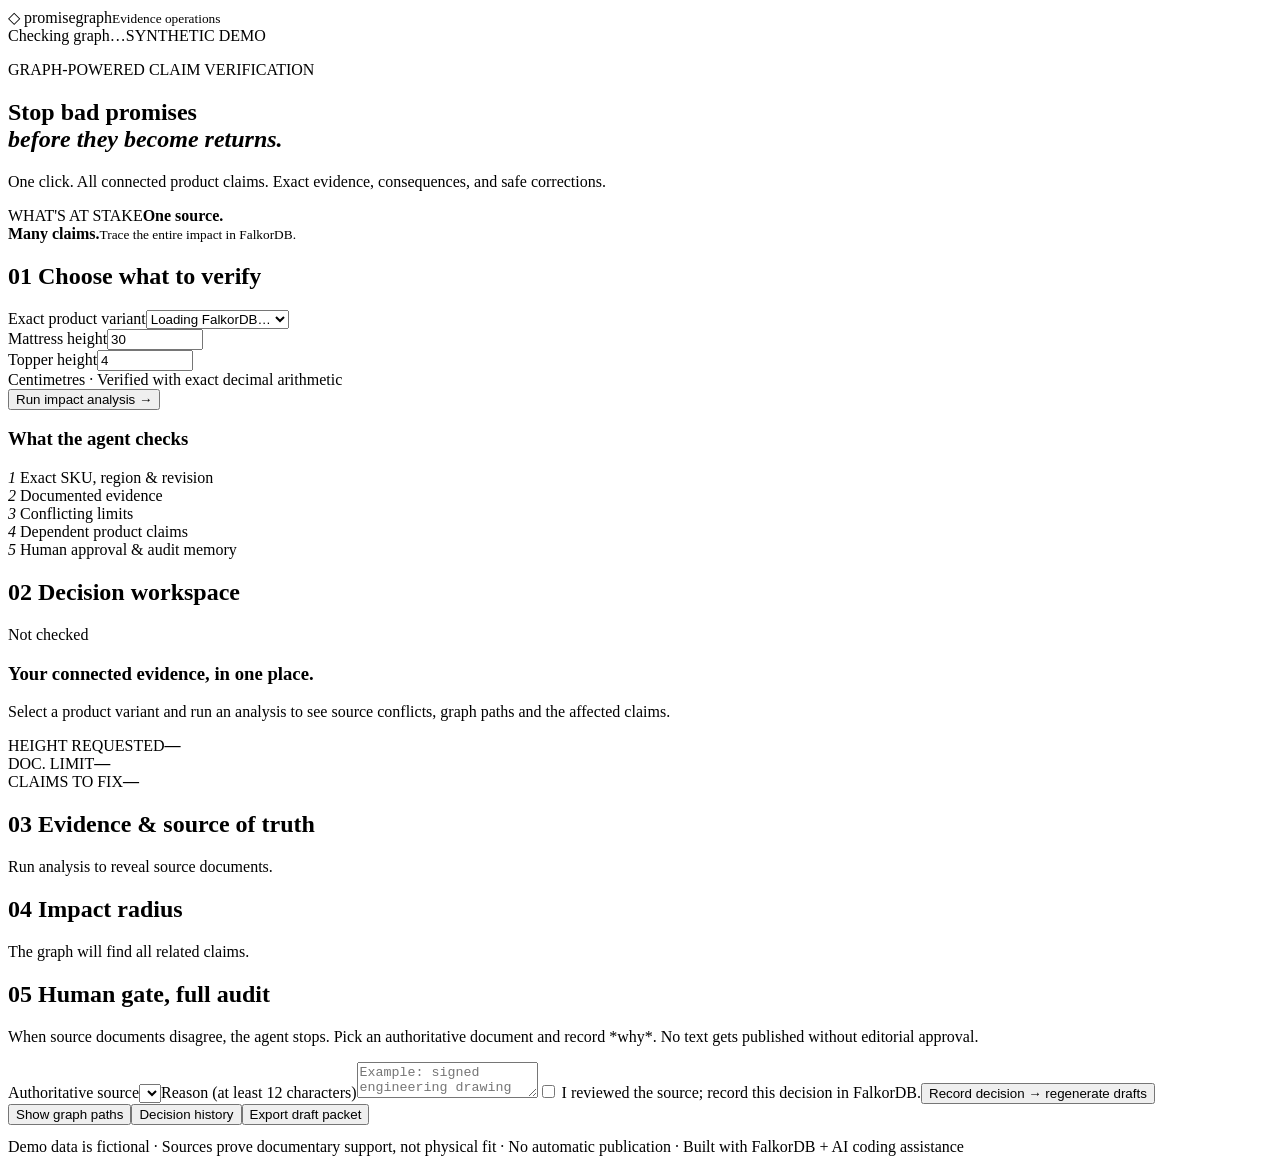
==== promisegraph/static/index.html @ b5dfa3b0 "Publish PromiseGraph Graph Hacks 2026 source, tests and deployment blueprint" ====
<!doctype html><html lang="en"><head><meta charset="utf-8"><meta name="viewport" content="width=device-width,initial-scale=1"><title>PromiseGraph — Before you promise.</title><link rel="stylesheet" href="/static/style.css"></head>
<body><header class="topbar"><div class="logo"><span class="brand-icon">◇</span> promise<span>graph</span><small>Evidence operations</small></div><div class="topright"><span class="live" id="connection">Checking graph…</span><span class="demo">SYNTHETIC DEMO</span></div></header>
<main class="shell"><section class="intro"><div><p class="eyebrow">GRAPH-POWERED CLAIM VERIFICATION</p><h1>Stop bad promises<br><em>before they become returns.</em></h1><p class="lede">One click. All connected product claims. Exact evidence, consequences, and safe corrections.</p></div><div class="metric"><span>WHAT'S AT STAKE</span><strong>One source.<br>Many claims.</strong><small>Trace the entire impact in FalkorDB.</small></div></section>
<section class="workspace"><aside class="panel controls"><h2>01 <span>Choose what to verify</span></h2><label for="variant">Exact product variant</label><select id="variant"><option value="">Loading FalkorDB…</option></select><div class="two"><div><label for="mattress">Mattress height</label><input type="number" min="0" max="10000" step="0.01" id="mattress" value="30"></div><div><label for="topper">Topper height</label><input type="number" min="0" max="10000" step="0.01" id="topper" value="4"></div></div><div class="tiny">Centimetres · Verified with exact decimal arithmetic</div><button id="check" class="primary">Run impact analysis <b>→</b></button><div class="rule"></div><h3>What the agent checks</h3><div class="steps"><div><i>1</i> Exact SKU, region & revision</div><div><i>2</i> Documented evidence</div><div><i>3</i> Conflicting limits</div><div><i>4</i> Dependent product claims</div><div><i>5</i> Human approval & audit memory</div></div></aside>
<section class="results"><div class="panel summary"><div class="sectionline"><h2>02 <span>Decision workspace</span></h2><span id="status" class="pill neutral">Not checked</span></div><h3 id="headline">Your connected evidence, in one place.</h3><p id="explanation">Select a product variant and run an analysis to see source conflicts, graph paths and the affected claims.</p><div class="stats"><div><span>HEIGHT REQUESTED</span><strong id="required">—</strong></div><div><span>DOC. LIMIT</span><strong id="limit">—</strong></div><div><span>CLAIMS TO FIX</span><strong id="impact">—</strong></div></div></div>
<div class="result-grid"><div class="panel" id="sourcesPanel"><h2>03 <span>Evidence & source of truth</span></h2><div id="sources" class="placeholder">Run analysis to reveal source documents.</div></div><div class="panel"><h2>04 <span>Impact radius</span></h2><div id="claims" class="placeholder">The graph will find all related claims.</div></div></div>
<div class="panel approvals"><h2>05 <span>Human gate, full audit</span></h2><p class="small">When source documents disagree, the agent stops. Pick an authoritative document and record *why*. No text gets published without editorial approval.</p><div id="review" class="hidden"><label for="authority">Authoritative source</label><select id="authority"></select><label for="reason">Reason (at least 12 characters)</label><textarea id="reason" rows="2" placeholder="Example: signed engineering drawing supersedes preliminary supplier catalogue"></textarea><label class="checkline"><input id="confirm" type="checkbox"> I reviewed the source; record this decision in FalkorDB.</label><button id="approve" class="secondary">Record decision → regenerate drafts</button></div><div class="actions"><button id="paths" class="ghost">Show graph paths</button><button id="history" class="ghost">Decision history</button><button id="export" class="ghost">Export draft packet</button></div><pre id="details" class="details hidden"></pre></div></section></section>
<footer>Demo data is fictional · Sources prove documentary support, not physical fit · No automatic publication · Built with FalkorDB + AI coding assistance</footer></main><script src="/static/app.js"></script></body></html>
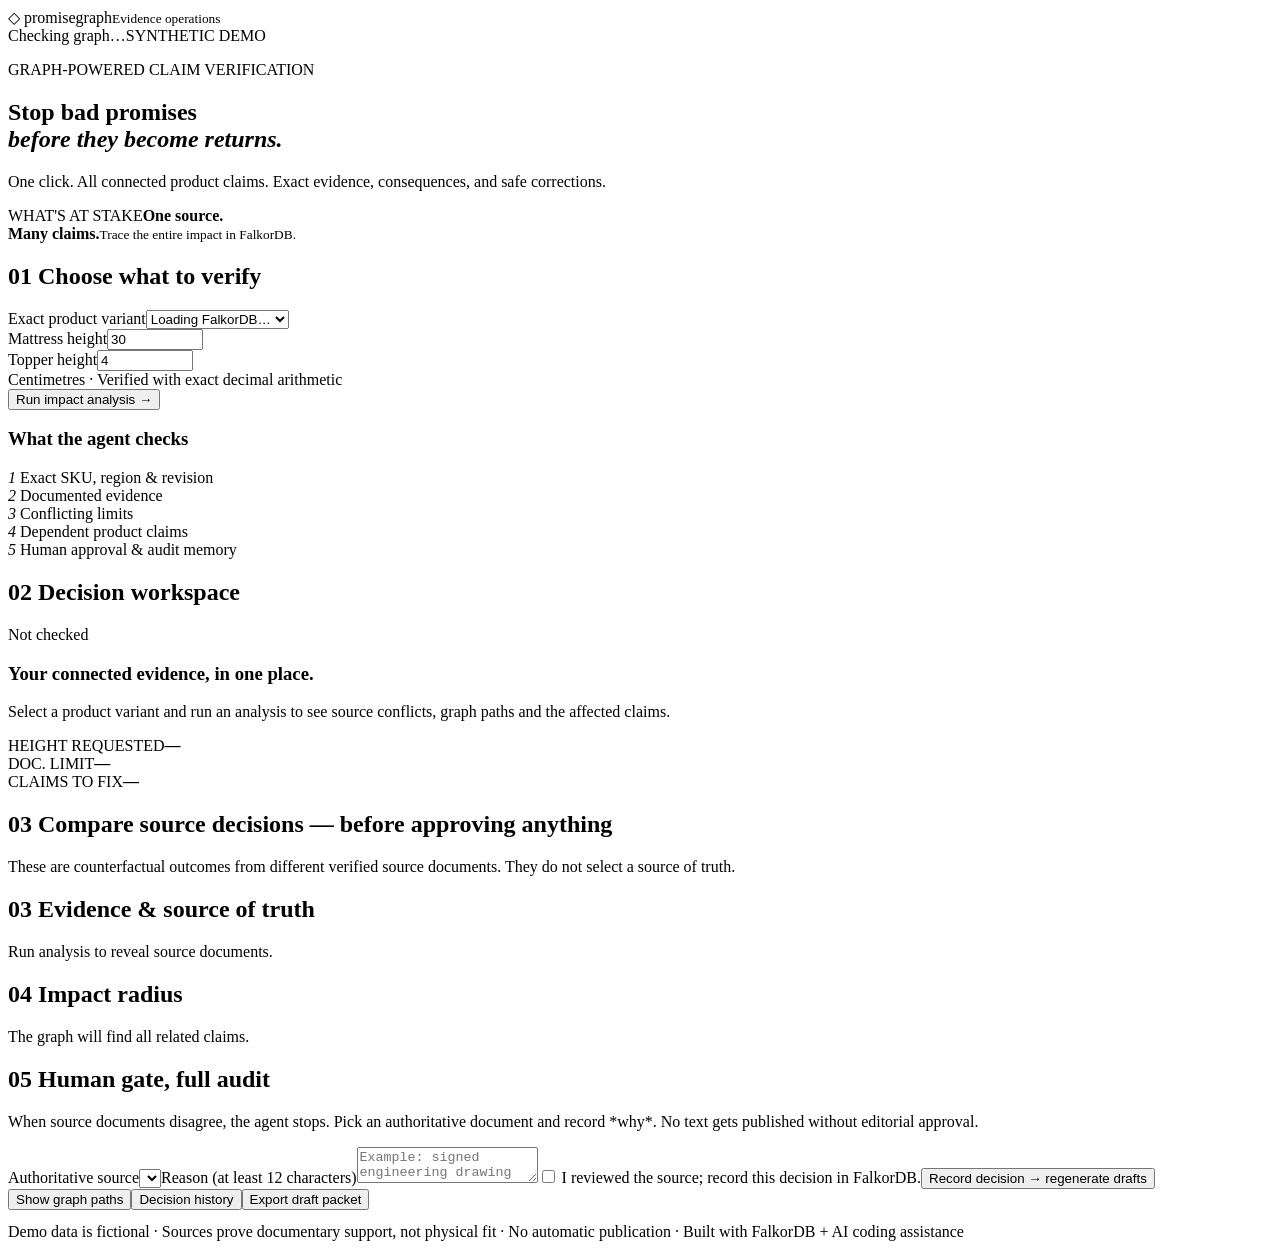
==== commit 0da2dc58: "Add evidence-driven what-if analysis, UX and regression checks" ====
--- a/promisegraph/static/index.html
+++ b/promisegraph/static/index.html
@@ -3,6 +3,7 @@
 <main class="shell"><section class="intro"><div><p class="eyebrow">GRAPH-POWERED CLAIM VERIFICATION</p><h1>Stop bad promises<br><em>before they become returns.</em></h1><p class="lede">One click. All connected product claims. Exact evidence, consequences, and safe corrections.</p></div><div class="metric"><span>WHAT'S AT STAKE</span><strong>One source.<br>Many claims.</strong><small>Trace the entire impact in FalkorDB.</small></div></section>
 <section class="workspace"><aside class="panel controls"><h2>01 <span>Choose what to verify</span></h2><label for="variant">Exact product variant</label><select id="variant"><option value="">Loading FalkorDB…</option></select><div class="two"><div><label for="mattress">Mattress height</label><input type="number" min="0" max="10000" step="0.01" id="mattress" value="30"></div><div><label for="topper">Topper height</label><input type="number" min="0" max="10000" step="0.01" id="topper" value="4"></div></div><div class="tiny">Centimetres · Verified with exact decimal arithmetic</div><button id="check" class="primary">Run impact analysis <b>→</b></button><div class="rule"></div><h3>What the agent checks</h3><div class="steps"><div><i>1</i> Exact SKU, region & revision</div><div><i>2</i> Documented evidence</div><div><i>3</i> Conflicting limits</div><div><i>4</i> Dependent product claims</div><div><i>5</i> Human approval & audit memory</div></div></aside>
 <section class="results"><div class="panel summary"><div class="sectionline"><h2>02 <span>Decision workspace</span></h2><span id="status" class="pill neutral">Not checked</span></div><h3 id="headline">Your connected evidence, in one place.</h3><p id="explanation">Select a product variant and run an analysis to see source conflicts, graph paths and the affected claims.</p><div class="stats"><div><span>HEIGHT REQUESTED</span><strong id="required">—</strong></div><div><span>DOC. LIMIT</span><strong id="limit">—</strong></div><div><span>CLAIMS TO FIX</span><strong id="impact">—</strong></div></div></div>
+<div id="scenarios" class="panel scenarios hidden" aria-live="polite"><h2>03 <span>Compare source decisions — before approving anything</span></h2><p class="small">These are counterfactual outcomes from different verified source documents. They do not select a source of truth.</p><div id="scenarioCards" class="scenario-grid"></div></div>
 <div class="result-grid"><div class="panel" id="sourcesPanel"><h2>03 <span>Evidence & source of truth</span></h2><div id="sources" class="placeholder">Run analysis to reveal source documents.</div></div><div class="panel"><h2>04 <span>Impact radius</span></h2><div id="claims" class="placeholder">The graph will find all related claims.</div></div></div>
 <div class="panel approvals"><h2>05 <span>Human gate, full audit</span></h2><p class="small">When source documents disagree, the agent stops. Pick an authoritative document and record *why*. No text gets published without editorial approval.</p><div id="review" class="hidden"><label for="authority">Authoritative source</label><select id="authority"></select><label for="reason">Reason (at least 12 characters)</label><textarea id="reason" rows="2" placeholder="Example: signed engineering drawing supersedes preliminary supplier catalogue"></textarea><label class="checkline"><input id="confirm" type="checkbox"> I reviewed the source; record this decision in FalkorDB.</label><button id="approve" class="secondary">Record decision → regenerate drafts</button></div><div class="actions"><button id="paths" class="ghost">Show graph paths</button><button id="history" class="ghost">Decision history</button><button id="export" class="ghost">Export draft packet</button></div><pre id="details" class="details hidden"></pre></div></section></section>
 <footer>Demo data is fictional · Sources prove documentary support, not physical fit · No automatic publication · Built with FalkorDB + AI coding assistance</footer></main><script src="/static/app.js"></script></body></html>
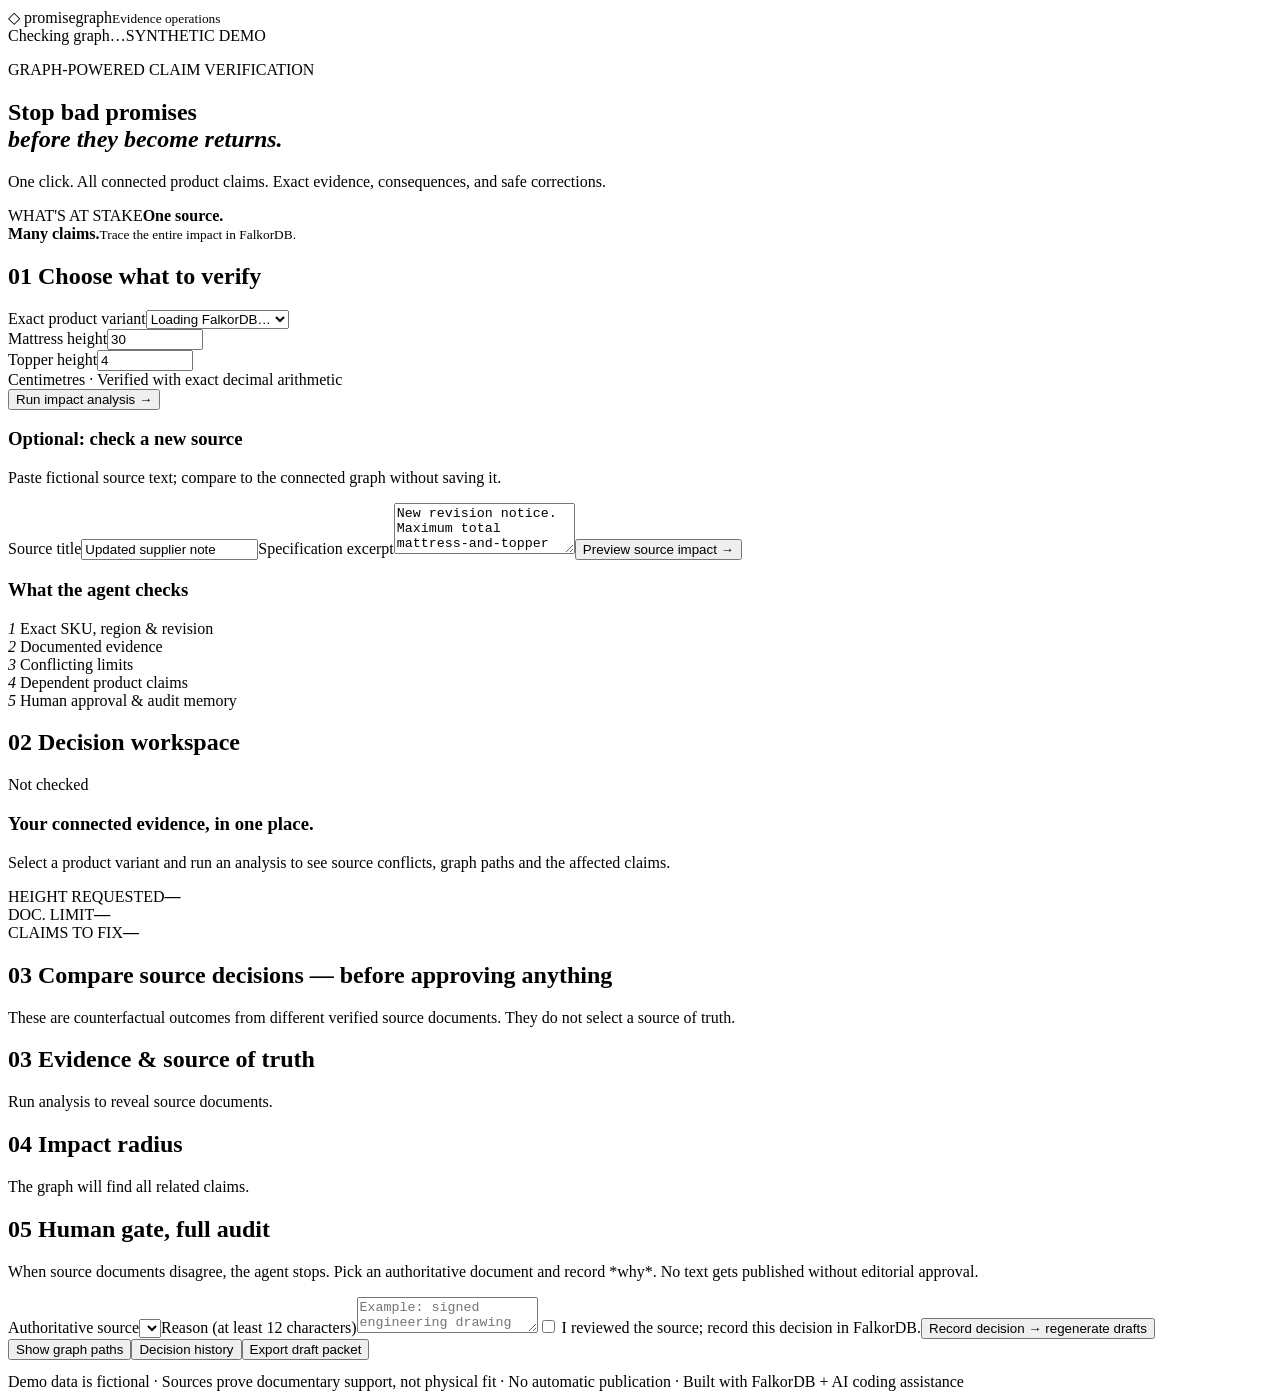
==== commit 8f925cd1: "Preview new synthetic source excerpts against graph context without writing data" ====
--- a/promisegraph/static/index.html
+++ b/promisegraph/static/index.html
@@ -1,7 +1,7 @@
 <!doctype html><html lang="en"><head><meta charset="utf-8"><meta name="viewport" content="width=device-width,initial-scale=1"><title>PromiseGraph — Before you promise.</title><link rel="stylesheet" href="/static/style.css"></head>
 <body><header class="topbar"><div class="logo"><span class="brand-icon">◇</span> promise<span>graph</span><small>Evidence operations</small></div><div class="topright"><span class="live" id="connection">Checking graph…</span><span class="demo">SYNTHETIC DEMO</span></div></header>
 <main class="shell"><section class="intro"><div><p class="eyebrow">GRAPH-POWERED CLAIM VERIFICATION</p><h1>Stop bad promises<br><em>before they become returns.</em></h1><p class="lede">One click. All connected product claims. Exact evidence, consequences, and safe corrections.</p></div><div class="metric"><span>WHAT'S AT STAKE</span><strong>One source.<br>Many claims.</strong><small>Trace the entire impact in FalkorDB.</small></div></section>
-<section class="workspace"><aside class="panel controls"><h2>01 <span>Choose what to verify</span></h2><label for="variant">Exact product variant</label><select id="variant"><option value="">Loading FalkorDB…</option></select><div class="two"><div><label for="mattress">Mattress height</label><input type="number" min="0" max="10000" step="0.01" id="mattress" value="30"></div><div><label for="topper">Topper height</label><input type="number" min="0" max="10000" step="0.01" id="topper" value="4"></div></div><div class="tiny">Centimetres · Verified with exact decimal arithmetic</div><button id="check" class="primary">Run impact analysis <b>→</b></button><div class="rule"></div><h3>What the agent checks</h3><div class="steps"><div><i>1</i> Exact SKU, region & revision</div><div><i>2</i> Documented evidence</div><div><i>3</i> Conflicting limits</div><div><i>4</i> Dependent product claims</div><div><i>5</i> Human approval & audit memory</div></div></aside>
+<section class="workspace"><aside class="panel controls"><h2>01 <span>Choose what to verify</span></h2><label for="variant">Exact product variant</label><select id="variant"><option value="">Loading FalkorDB…</option></select><div class="two"><div><label for="mattress">Mattress height</label><input type="number" min="0" max="10000" step="0.01" id="mattress" value="30"></div><div><label for="topper">Topper height</label><input type="number" min="0" max="10000" step="0.01" id="topper" value="4"></div></div><div class="tiny">Centimetres · Verified with exact decimal arithmetic</div><button id="check" class="primary">Run impact analysis <b>→</b></button><div class="rule"></div><h3>Optional: check a new source</h3><p class="small">Paste fictional source text; compare to the connected graph without saving it.</p><label for="newtitle">Source title</label><input id="newtitle" type="text" maxlength="100" value="Updated supplier note"><label for="newtext">Specification excerpt</label><textarea id="newtext" rows="3" maxlength="2000">New revision notice. Maximum total mattress-and-topper height: 32 cm.</textarea><button id="preview" class="ghost preview-button">Preview source impact →</button><p id="previewNote" class="small"></p><div class="rule"></div><h3>What the agent checks</h3><div class="steps"><div><i>1</i> Exact SKU, region & revision</div><div><i>2</i> Documented evidence</div><div><i>3</i> Conflicting limits</div><div><i>4</i> Dependent product claims</div><div><i>5</i> Human approval & audit memory</div></div></aside>
 <section class="results"><div class="panel summary"><div class="sectionline"><h2>02 <span>Decision workspace</span></h2><span id="status" class="pill neutral">Not checked</span></div><h3 id="headline">Your connected evidence, in one place.</h3><p id="explanation">Select a product variant and run an analysis to see source conflicts, graph paths and the affected claims.</p><div class="stats"><div><span>HEIGHT REQUESTED</span><strong id="required">—</strong></div><div><span>DOC. LIMIT</span><strong id="limit">—</strong></div><div><span>CLAIMS TO FIX</span><strong id="impact">—</strong></div></div></div>
 <div id="scenarios" class="panel scenarios hidden" aria-live="polite"><h2>03 <span>Compare source decisions — before approving anything</span></h2><p class="small">These are counterfactual outcomes from different verified source documents. They do not select a source of truth.</p><div id="scenarioCards" class="scenario-grid"></div></div>
 <div class="result-grid"><div class="panel" id="sourcesPanel"><h2>03 <span>Evidence & source of truth</span></h2><div id="sources" class="placeholder">Run analysis to reveal source documents.</div></div><div class="panel"><h2>04 <span>Impact radius</span></h2><div id="claims" class="placeholder">The graph will find all related claims.</div></div></div>
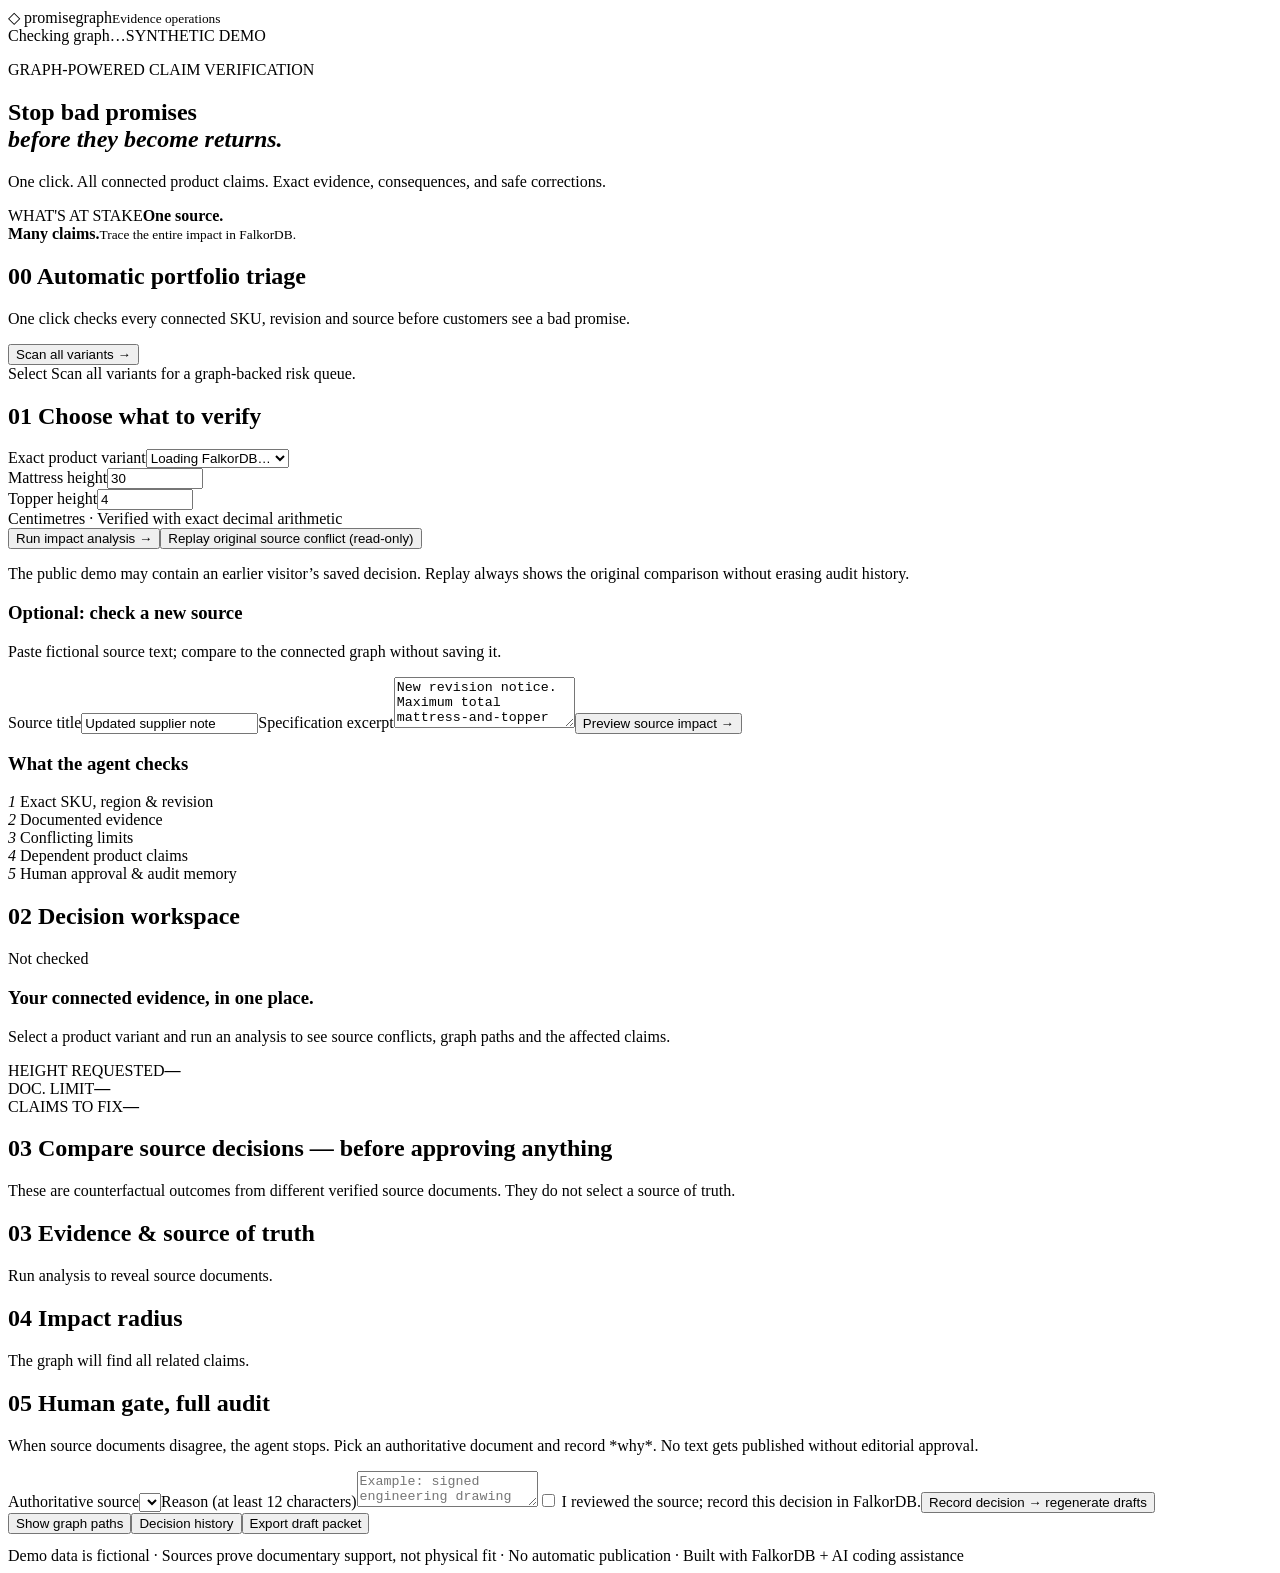
==== commit a7723716: "Improve judge UX: graph-wide one-click triage and non-destructive scenario replay" ====
--- a/promisegraph/static/index.html
+++ b/promisegraph/static/index.html
@@ -1,7 +1,7 @@
 <!doctype html><html lang="en"><head><meta charset="utf-8"><meta name="viewport" content="width=device-width,initial-scale=1"><title>PromiseGraph — Before you promise.</title><link rel="stylesheet" href="/static/style.css"></head>
 <body><header class="topbar"><div class="logo"><span class="brand-icon">◇</span> promise<span>graph</span><small>Evidence operations</small></div><div class="topright"><span class="live" id="connection">Checking graph…</span><span class="demo">SYNTHETIC DEMO</span></div></header>
 <main class="shell"><section class="intro"><div><p class="eyebrow">GRAPH-POWERED CLAIM VERIFICATION</p><h1>Stop bad promises<br><em>before they become returns.</em></h1><p class="lede">One click. All connected product claims. Exact evidence, consequences, and safe corrections.</p></div><div class="metric"><span>WHAT'S AT STAKE</span><strong>One source.<br>Many claims.</strong><small>Trace the entire impact in FalkorDB.</small></div></section>
-<section class="workspace"><aside class="panel controls"><h2>01 <span>Choose what to verify</span></h2><label for="variant">Exact product variant</label><select id="variant"><option value="">Loading FalkorDB…</option></select><div class="two"><div><label for="mattress">Mattress height</label><input type="number" min="0" max="10000" step="0.01" id="mattress" value="30"></div><div><label for="topper">Topper height</label><input type="number" min="0" max="10000" step="0.01" id="topper" value="4"></div></div><div class="tiny">Centimetres · Verified with exact decimal arithmetic</div><button id="check" class="primary">Run impact analysis <b>→</b></button><div class="rule"></div><h3>Optional: check a new source</h3><p class="small">Paste fictional source text; compare to the connected graph without saving it.</p><label for="newtitle">Source title</label><input id="newtitle" type="text" maxlength="100" value="Updated supplier note"><label for="newtext">Specification excerpt</label><textarea id="newtext" rows="3" maxlength="2000">New revision notice. Maximum total mattress-and-topper height: 32 cm.</textarea><button id="preview" class="ghost preview-button">Preview source impact →</button><p id="previewNote" class="small"></p><div class="rule"></div><h3>What the agent checks</h3><div class="steps"><div><i>1</i> Exact SKU, region & revision</div><div><i>2</i> Documented evidence</div><div><i>3</i> Conflicting limits</div><div><i>4</i> Dependent product claims</div><div><i>5</i> Human approval & audit memory</div></div></aside>
+<section class="panel" id="portfolioPanel" aria-label="Portfolio triage"><div class="sectionline"><div><h2>00 <span>Automatic portfolio triage</span></h2><p class="small">One click checks every connected SKU, revision and source before customers see a bad promise.</p></div><button id="scanPortfolio" class="secondary">Scan all variants →</button></div><div id="portfolioSummary" role="status" aria-live="polite" class="small">Select Scan all variants for a graph-backed risk queue.</div><div id="portfolioItems" class="portfolio-grid"></div></section><section class="workspace"><aside class="panel controls"><h2>01 <span>Choose what to verify</span></h2><label for="variant">Exact product variant</label><select id="variant"><option value="">Loading FalkorDB…</option></select><div class="two"><div><label for="mattress">Mattress height</label><input type="number" min="0" max="10000" step="0.01" id="mattress" value="30"></div><div><label for="topper">Topper height</label><input type="number" min="0" max="10000" step="0.01" id="topper" value="4"></div></div><div class="tiny">Centimetres · Verified with exact decimal arithmetic</div><button id="check" class="primary">Run impact analysis <b>→</b></button><button id="replay" class="ghost">Replay original source conflict (read-only)</button><p class="small">The public demo may contain an earlier visitor’s saved decision. Replay always shows the original comparison without erasing audit history.</p><div class="rule"></div><h3>Optional: check a new source</h3><p class="small">Paste fictional source text; compare to the connected graph without saving it.</p><label for="newtitle">Source title</label><input id="newtitle" type="text" maxlength="100" value="Updated supplier note"><label for="newtext">Specification excerpt</label><textarea id="newtext" rows="3" maxlength="2000">New revision notice. Maximum total mattress-and-topper height: 32 cm.</textarea><button id="preview" class="ghost preview-button">Preview source impact →</button><p id="previewNote" class="small"></p><div class="rule"></div><h3>What the agent checks</h3><div class="steps"><div><i>1</i> Exact SKU, region & revision</div><div><i>2</i> Documented evidence</div><div><i>3</i> Conflicting limits</div><div><i>4</i> Dependent product claims</div><div><i>5</i> Human approval & audit memory</div></div></aside>
 <section class="results"><div class="panel summary"><div class="sectionline"><h2>02 <span>Decision workspace</span></h2><span id="status" class="pill neutral">Not checked</span></div><h3 id="headline">Your connected evidence, in one place.</h3><p id="explanation">Select a product variant and run an analysis to see source conflicts, graph paths and the affected claims.</p><div class="stats"><div><span>HEIGHT REQUESTED</span><strong id="required">—</strong></div><div><span>DOC. LIMIT</span><strong id="limit">—</strong></div><div><span>CLAIMS TO FIX</span><strong id="impact">—</strong></div></div></div>
 <div id="scenarios" class="panel scenarios hidden" aria-live="polite"><h2>03 <span>Compare source decisions — before approving anything</span></h2><p class="small">These are counterfactual outcomes from different verified source documents. They do not select a source of truth.</p><div id="scenarioCards" class="scenario-grid"></div></div>
 <div class="result-grid"><div class="panel" id="sourcesPanel"><h2>03 <span>Evidence & source of truth</span></h2><div id="sources" class="placeholder">Run analysis to reveal source documents.</div></div><div class="panel"><h2>04 <span>Impact radius</span></h2><div id="claims" class="placeholder">The graph will find all related claims.</div></div></div>
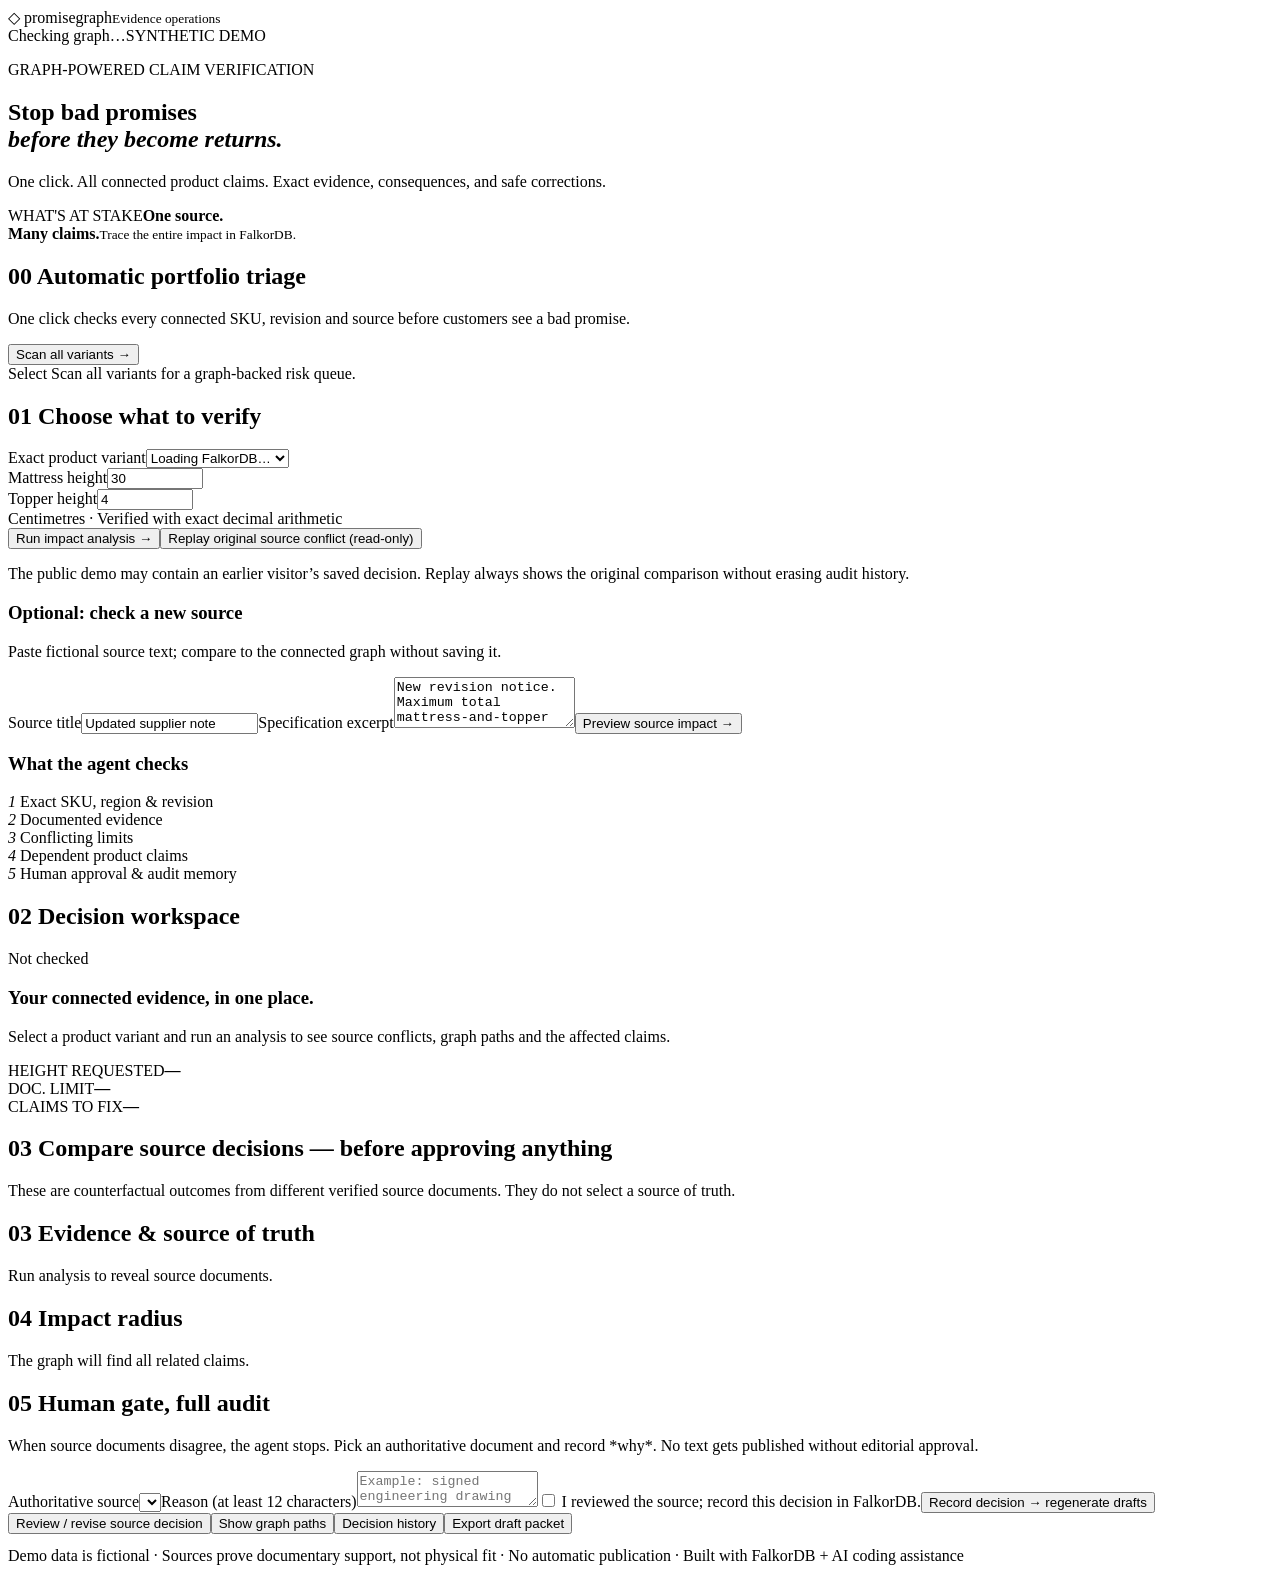
==== commit c82d6866: "Allow responsible re-review of a public-demo decision without deleting evidence history" ====
--- a/promisegraph/static/index.html
+++ b/promisegraph/static/index.html
@@ -2,8 +2,8 @@
 <body><header class="topbar"><div class="logo"><span class="brand-icon">◇</span> promise<span>graph</span><small>Evidence operations</small></div><div class="topright"><span class="live" id="connection">Checking graph…</span><span class="demo">SYNTHETIC DEMO</span></div></header>
 <main class="shell"><section class="intro"><div><p class="eyebrow">GRAPH-POWERED CLAIM VERIFICATION</p><h1>Stop bad promises<br><em>before they become returns.</em></h1><p class="lede">One click. All connected product claims. Exact evidence, consequences, and safe corrections.</p></div><div class="metric"><span>WHAT'S AT STAKE</span><strong>One source.<br>Many claims.</strong><small>Trace the entire impact in FalkorDB.</small></div></section>
 <section class="panel" id="portfolioPanel" aria-label="Portfolio triage"><div class="sectionline"><div><h2>00 <span>Automatic portfolio triage</span></h2><p class="small">One click checks every connected SKU, revision and source before customers see a bad promise.</p></div><button id="scanPortfolio" class="secondary">Scan all variants →</button></div><div id="portfolioSummary" role="status" aria-live="polite" class="small">Select Scan all variants for a graph-backed risk queue.</div><div id="portfolioItems" class="portfolio-grid"></div></section><section class="workspace"><aside class="panel controls"><h2>01 <span>Choose what to verify</span></h2><label for="variant">Exact product variant</label><select id="variant"><option value="">Loading FalkorDB…</option></select><div class="two"><div><label for="mattress">Mattress height</label><input type="number" min="0" max="10000" step="0.01" id="mattress" value="30"></div><div><label for="topper">Topper height</label><input type="number" min="0" max="10000" step="0.01" id="topper" value="4"></div></div><div class="tiny">Centimetres · Verified with exact decimal arithmetic</div><button id="check" class="primary">Run impact analysis <b>→</b></button><button id="replay" class="ghost">Replay original source conflict (read-only)</button><p class="small">The public demo may contain an earlier visitor’s saved decision. Replay always shows the original comparison without erasing audit history.</p><div class="rule"></div><h3>Optional: check a new source</h3><p class="small">Paste fictional source text; compare to the connected graph without saving it.</p><label for="newtitle">Source title</label><input id="newtitle" type="text" maxlength="100" value="Updated supplier note"><label for="newtext">Specification excerpt</label><textarea id="newtext" rows="3" maxlength="2000">New revision notice. Maximum total mattress-and-topper height: 32 cm.</textarea><button id="preview" class="ghost preview-button">Preview source impact →</button><p id="previewNote" class="small"></p><div class="rule"></div><h3>What the agent checks</h3><div class="steps"><div><i>1</i> Exact SKU, region & revision</div><div><i>2</i> Documented evidence</div><div><i>3</i> Conflicting limits</div><div><i>4</i> Dependent product claims</div><div><i>5</i> Human approval & audit memory</div></div></aside>
-<section class="results"><div class="panel summary"><div class="sectionline"><h2>02 <span>Decision workspace</span></h2><span id="status" class="pill neutral">Not checked</span></div><h3 id="headline">Your connected evidence, in one place.</h3><p id="explanation">Select a product variant and run an analysis to see source conflicts, graph paths and the affected claims.</p><div class="stats"><div><span>HEIGHT REQUESTED</span><strong id="required">—</strong></div><div><span>DOC. LIMIT</span><strong id="limit">—</strong></div><div><span>CLAIMS TO FIX</span><strong id="impact">—</strong></div></div></div>
+<section class="results"><div class="panel summary"><div class="sectionline"><h2>02 <span>Decision workspace</span></h2><span id="status" role="status" aria-live="polite" class="pill neutral">Not checked</span></div><h3 id="headline">Your connected evidence, in one place.</h3><p id="explanation">Select a product variant and run an analysis to see source conflicts, graph paths and the affected claims.</p><div class="stats"><div><span>HEIGHT REQUESTED</span><strong id="required">—</strong></div><div><span>DOC. LIMIT</span><strong id="limit">—</strong></div><div><span>CLAIMS TO FIX</span><strong id="impact">—</strong></div></div></div>
 <div id="scenarios" class="panel scenarios hidden" aria-live="polite"><h2>03 <span>Compare source decisions — before approving anything</span></h2><p class="small">These are counterfactual outcomes from different verified source documents. They do not select a source of truth.</p><div id="scenarioCards" class="scenario-grid"></div></div>
 <div class="result-grid"><div class="panel" id="sourcesPanel"><h2>03 <span>Evidence & source of truth</span></h2><div id="sources" class="placeholder">Run analysis to reveal source documents.</div></div><div class="panel"><h2>04 <span>Impact radius</span></h2><div id="claims" class="placeholder">The graph will find all related claims.</div></div></div>
-<div class="panel approvals"><h2>05 <span>Human gate, full audit</span></h2><p class="small">When source documents disagree, the agent stops. Pick an authoritative document and record *why*. No text gets published without editorial approval.</p><div id="review" class="hidden"><label for="authority">Authoritative source</label><select id="authority"></select><label for="reason">Reason (at least 12 characters)</label><textarea id="reason" rows="2" placeholder="Example: signed engineering drawing supersedes preliminary supplier catalogue"></textarea><label class="checkline"><input id="confirm" type="checkbox"> I reviewed the source; record this decision in FalkorDB.</label><button id="approve" class="secondary">Record decision → regenerate drafts</button></div><div class="actions"><button id="paths" class="ghost">Show graph paths</button><button id="history" class="ghost">Decision history</button><button id="export" class="ghost">Export draft packet</button></div><pre id="details" class="details hidden"></pre></div></section></section>
+<div class="panel approvals"><h2>05 <span>Human gate, full audit</span></h2><p class="small">When source documents disagree, the agent stops. Pick an authoritative document and record *why*. No text gets published without editorial approval.</p><div id="review" class="hidden"><label for="authority">Authoritative source</label><select id="authority"></select><label for="reason">Reason (at least 12 characters)</label><textarea id="reason" rows="2" placeholder="Example: signed engineering drawing supersedes preliminary supplier catalogue"></textarea><label class="checkline"><input id="confirm" type="checkbox"> I reviewed the source; record this decision in FalkorDB.</label><button id="approve" class="secondary">Record decision → regenerate drafts</button></div><div class="actions"><button id="reconsider" class="ghost">Review / revise source decision</button><button id="paths" class="ghost">Show graph paths</button><button id="history" class="ghost">Decision history</button><button id="export" class="ghost">Export draft packet</button></div><pre id="details" class="details hidden"></pre></div></section></section>
 <footer>Demo data is fictional · Sources prove documentary support, not physical fit · No automatic publication · Built with FalkorDB + AI coding assistance</footer></main><script src="/static/app.js"></script></body></html>
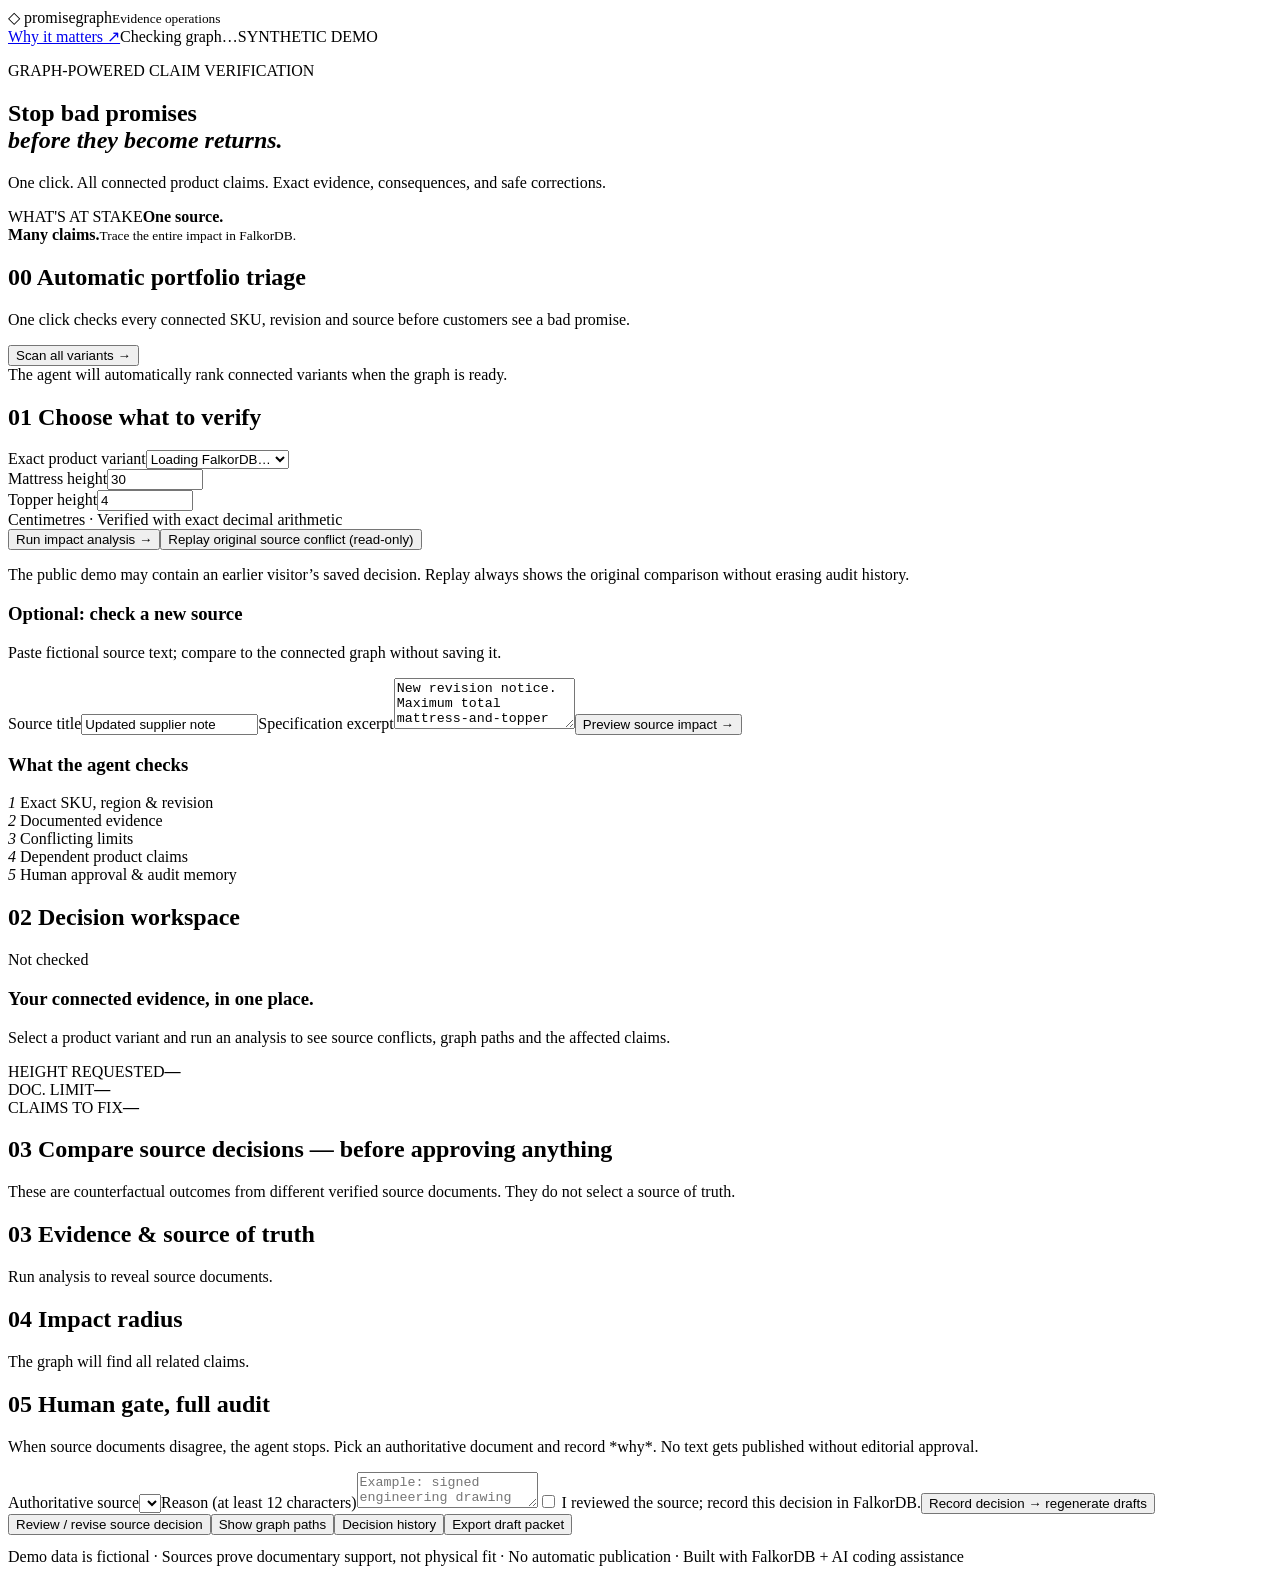
==== commit 04ede0be: "Polish real-agent UX, protect report state and publish product-value story" ====
--- a/promisegraph/static/index.html
+++ b/promisegraph/static/index.html
@@ -1,7 +1,7 @@
 <!doctype html><html lang="en"><head><meta charset="utf-8"><meta name="viewport" content="width=device-width,initial-scale=1"><title>PromiseGraph — Before you promise.</title><link rel="stylesheet" href="/static/style.css"></head>
-<body><header class="topbar"><div class="logo"><span class="brand-icon">◇</span> promise<span>graph</span><small>Evidence operations</small></div><div class="topright"><span class="live" id="connection">Checking graph…</span><span class="demo">SYNTHETIC DEMO</span></div></header>
+<body><header class="topbar"><div class="logo"><span class="brand-icon">◇</span> promise<span>graph</span><small>Evidence operations</small></div><div class="topright"><a class="story-link" href="/story">Why it matters ↗</a><span class="live" id="connection">Checking graph…</span><span class="demo">SYNTHETIC DEMO</span></div></header>
 <main class="shell"><section class="intro"><div><p class="eyebrow">GRAPH-POWERED CLAIM VERIFICATION</p><h1>Stop bad promises<br><em>before they become returns.</em></h1><p class="lede">One click. All connected product claims. Exact evidence, consequences, and safe corrections.</p></div><div class="metric"><span>WHAT'S AT STAKE</span><strong>One source.<br>Many claims.</strong><small>Trace the entire impact in FalkorDB.</small></div></section>
-<section class="panel" id="portfolioPanel" aria-label="Portfolio triage"><div class="sectionline"><div><h2>00 <span>Automatic portfolio triage</span></h2><p class="small">One click checks every connected SKU, revision and source before customers see a bad promise.</p></div><button id="scanPortfolio" class="secondary">Scan all variants →</button></div><div id="portfolioSummary" role="status" aria-live="polite" class="small">Select Scan all variants for a graph-backed risk queue.</div><div id="portfolioItems" class="portfolio-grid"></div></section><section class="workspace"><aside class="panel controls"><h2>01 <span>Choose what to verify</span></h2><label for="variant">Exact product variant</label><select id="variant"><option value="">Loading FalkorDB…</option></select><div class="two"><div><label for="mattress">Mattress height</label><input type="number" min="0" max="10000" step="0.01" id="mattress" value="30"></div><div><label for="topper">Topper height</label><input type="number" min="0" max="10000" step="0.01" id="topper" value="4"></div></div><div class="tiny">Centimetres · Verified with exact decimal arithmetic</div><button id="check" class="primary">Run impact analysis <b>→</b></button><button id="replay" class="ghost">Replay original source conflict (read-only)</button><p class="small">The public demo may contain an earlier visitor’s saved decision. Replay always shows the original comparison without erasing audit history.</p><div class="rule"></div><h3>Optional: check a new source</h3><p class="small">Paste fictional source text; compare to the connected graph without saving it.</p><label for="newtitle">Source title</label><input id="newtitle" type="text" maxlength="100" value="Updated supplier note"><label for="newtext">Specification excerpt</label><textarea id="newtext" rows="3" maxlength="2000">New revision notice. Maximum total mattress-and-topper height: 32 cm.</textarea><button id="preview" class="ghost preview-button">Preview source impact →</button><p id="previewNote" class="small"></p><div class="rule"></div><h3>What the agent checks</h3><div class="steps"><div><i>1</i> Exact SKU, region & revision</div><div><i>2</i> Documented evidence</div><div><i>3</i> Conflicting limits</div><div><i>4</i> Dependent product claims</div><div><i>5</i> Human approval & audit memory</div></div></aside>
+<section class="panel" id="portfolioPanel" aria-label="Portfolio triage"><div class="sectionline"><div><h2>00 <span>Automatic portfolio triage</span></h2><p class="small">One click checks every connected SKU, revision and source before customers see a bad promise.</p></div><button id="scanPortfolio" class="secondary">Scan all variants →</button></div><div id="portfolioSummary" role="status" aria-live="polite" class="small">The agent will automatically rank connected variants when the graph is ready.</div><div id="portfolioItems" class="portfolio-grid"></div></section><section class="workspace"><aside class="panel controls"><h2>01 <span>Choose what to verify</span></h2><label for="variant">Exact product variant</label><select id="variant"><option value="">Loading FalkorDB…</option></select><div class="two"><div><label for="mattress">Mattress height</label><input type="number" min="0" max="10000" step="0.01" id="mattress" value="30"></div><div><label for="topper">Topper height</label><input type="number" min="0" max="10000" step="0.01" id="topper" value="4"></div></div><div class="tiny">Centimetres · Verified with exact decimal arithmetic</div><button id="check" class="primary">Run impact analysis <b>→</b></button><button id="replay" class="ghost">Replay original source conflict (read-only)</button><p class="small">The public demo may contain an earlier visitor’s saved decision. Replay always shows the original comparison without erasing audit history.</p><div class="rule"></div><h3>Optional: check a new source</h3><p class="small">Paste fictional source text; compare to the connected graph without saving it.</p><label for="newtitle">Source title</label><input id="newtitle" type="text" maxlength="100" value="Updated supplier note"><label for="newtext">Specification excerpt</label><textarea id="newtext" rows="3" maxlength="2000">New revision notice. Maximum total mattress-and-topper height: 32 cm.</textarea><button id="preview" class="ghost preview-button">Preview source impact →</button><p id="previewNote" class="small"></p><div class="rule"></div><h3>What the agent checks</h3><div class="steps"><div><i>1</i> Exact SKU, region & revision</div><div><i>2</i> Documented evidence</div><div><i>3</i> Conflicting limits</div><div><i>4</i> Dependent product claims</div><div><i>5</i> Human approval & audit memory</div></div></aside>
 <section class="results"><div class="panel summary"><div class="sectionline"><h2>02 <span>Decision workspace</span></h2><span id="status" role="status" aria-live="polite" class="pill neutral">Not checked</span></div><h3 id="headline">Your connected evidence, in one place.</h3><p id="explanation">Select a product variant and run an analysis to see source conflicts, graph paths and the affected claims.</p><div class="stats"><div><span>HEIGHT REQUESTED</span><strong id="required">—</strong></div><div><span>DOC. LIMIT</span><strong id="limit">—</strong></div><div><span>CLAIMS TO FIX</span><strong id="impact">—</strong></div></div></div>
 <div id="scenarios" class="panel scenarios hidden" aria-live="polite"><h2>03 <span>Compare source decisions — before approving anything</span></h2><p class="small">These are counterfactual outcomes from different verified source documents. They do not select a source of truth.</p><div id="scenarioCards" class="scenario-grid"></div></div>
 <div class="result-grid"><div class="panel" id="sourcesPanel"><h2>03 <span>Evidence & source of truth</span></h2><div id="sources" class="placeholder">Run analysis to reveal source documents.</div></div><div class="panel"><h2>04 <span>Impact radius</span></h2><div id="claims" class="placeholder">The graph will find all related claims.</div></div></div>
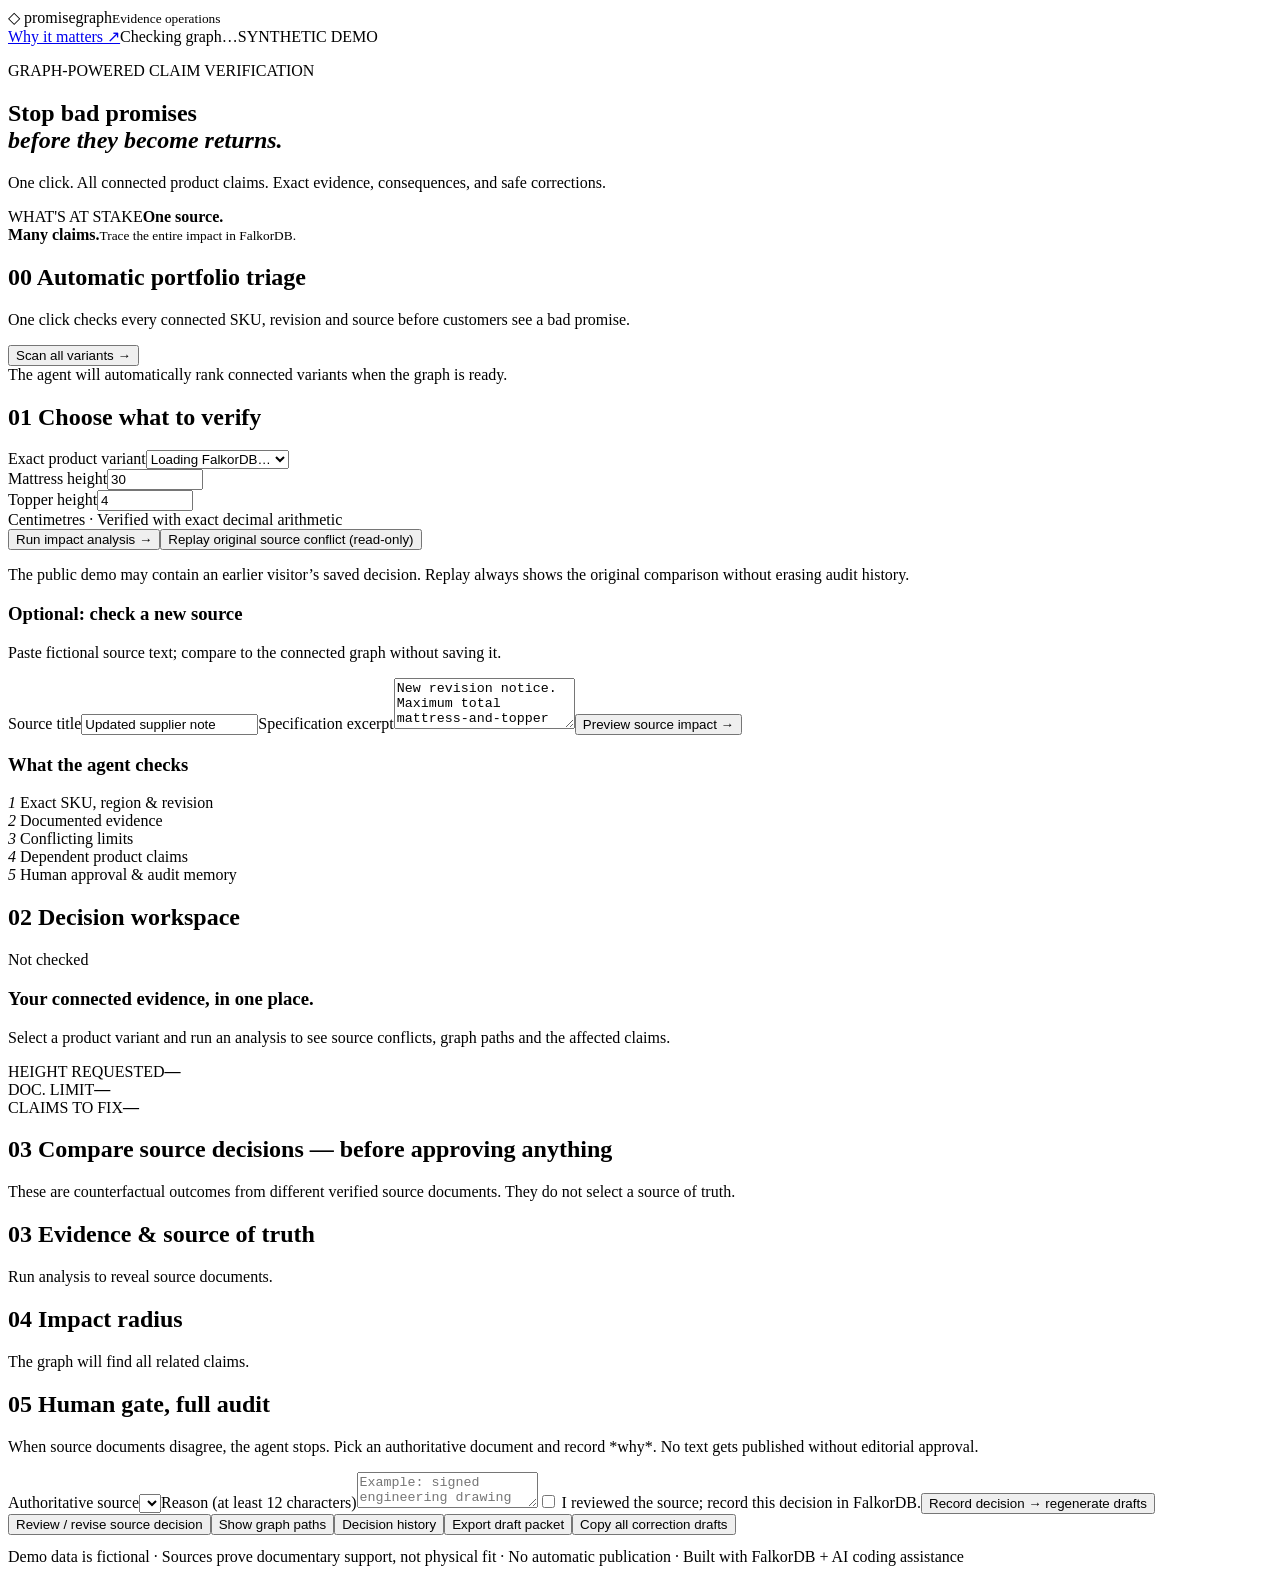
==== commit 97b792f9: "Offer one-click export of audited editorial correction drafts" ====
--- a/promisegraph/static/index.html
+++ b/promisegraph/static/index.html
@@ -5,5 +5,5 @@
 <section class="results"><div class="panel summary"><div class="sectionline"><h2>02 <span>Decision workspace</span></h2><span id="status" role="status" aria-live="polite" class="pill neutral">Not checked</span></div><h3 id="headline">Your connected evidence, in one place.</h3><p id="explanation">Select a product variant and run an analysis to see source conflicts, graph paths and the affected claims.</p><div class="stats"><div><span>HEIGHT REQUESTED</span><strong id="required">—</strong></div><div><span>DOC. LIMIT</span><strong id="limit">—</strong></div><div><span>CLAIMS TO FIX</span><strong id="impact">—</strong></div></div></div>
 <div id="scenarios" class="panel scenarios hidden" aria-live="polite"><h2>03 <span>Compare source decisions — before approving anything</span></h2><p class="small">These are counterfactual outcomes from different verified source documents. They do not select a source of truth.</p><div id="scenarioCards" class="scenario-grid"></div></div>
 <div class="result-grid"><div class="panel" id="sourcesPanel"><h2>03 <span>Evidence & source of truth</span></h2><div id="sources" class="placeholder">Run analysis to reveal source documents.</div></div><div class="panel"><h2>04 <span>Impact radius</span></h2><div id="claims" class="placeholder">The graph will find all related claims.</div></div></div>
-<div class="panel approvals"><h2>05 <span>Human gate, full audit</span></h2><p class="small">When source documents disagree, the agent stops. Pick an authoritative document and record *why*. No text gets published without editorial approval.</p><div id="review" class="hidden"><label for="authority">Authoritative source</label><select id="authority"></select><label for="reason">Reason (at least 12 characters)</label><textarea id="reason" rows="2" placeholder="Example: signed engineering drawing supersedes preliminary supplier catalogue"></textarea><label class="checkline"><input id="confirm" type="checkbox"> I reviewed the source; record this decision in FalkorDB.</label><button id="approve" class="secondary">Record decision → regenerate drafts</button></div><div class="actions"><button id="reconsider" class="ghost">Review / revise source decision</button><button id="paths" class="ghost">Show graph paths</button><button id="history" class="ghost">Decision history</button><button id="export" class="ghost">Export draft packet</button></div><pre id="details" class="details hidden"></pre></div></section></section>
+<div class="panel approvals"><h2>05 <span>Human gate, full audit</span></h2><p class="small">When source documents disagree, the agent stops. Pick an authoritative document and record *why*. No text gets published without editorial approval.</p><div id="review" class="hidden"><label for="authority">Authoritative source</label><select id="authority"></select><label for="reason">Reason (at least 12 characters)</label><textarea id="reason" rows="2" placeholder="Example: signed engineering drawing supersedes preliminary supplier catalogue"></textarea><label class="checkline"><input id="confirm" type="checkbox"> I reviewed the source; record this decision in FalkorDB.</label><button id="approve" class="secondary">Record decision → regenerate drafts</button></div><div class="actions"><button id="reconsider" class="ghost">Review / revise source decision</button><button id="paths" class="ghost">Show graph paths</button><button id="history" class="ghost">Decision history</button><button id="export" class="ghost">Export draft packet</button><button id="copyDrafts" class="ghost">Copy all correction drafts</button></div><pre id="details" class="details hidden"></pre></div></section></section>
 <footer>Demo data is fictional · Sources prove documentary support, not physical fit · No automatic publication · Built with FalkorDB + AI coding assistance</footer></main><script src="/static/app.js"></script></body></html>
